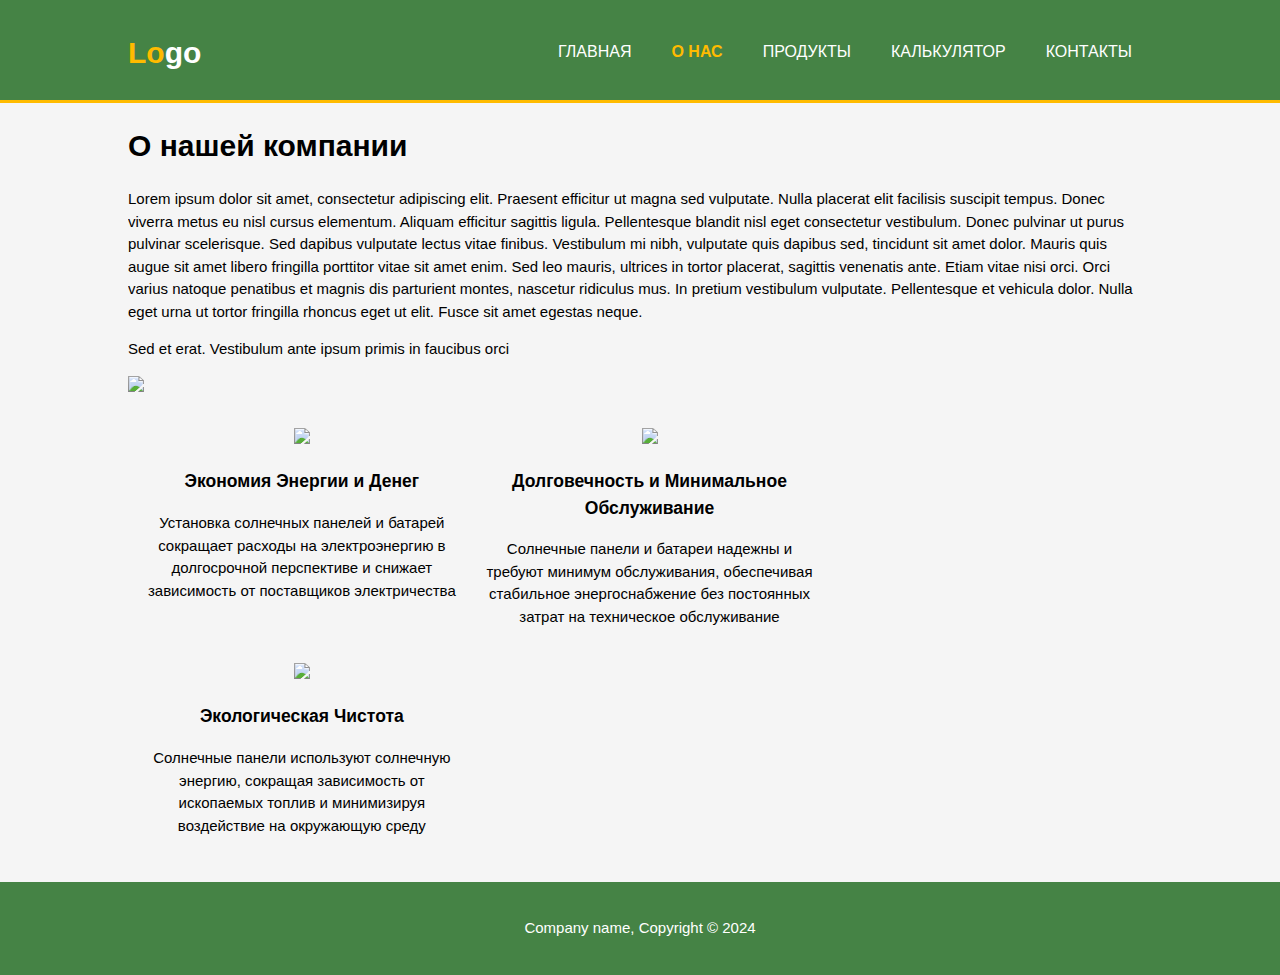
==== front/about.html @ 2ba2df52 "added about us page,edited main email container" ====
<!DOCTYPE html>
<html>
    <head>
        <meta charset="utf-8">
        <meta name="viewport" content="width=device-width">
        <meta name="description" content="Lorem ipsum dolor sit amet">
        <meta name="keywords" content="solar panels, eco, energy">
        <title>Солнечные панели | О нас</title>
        <link rel="stylesheet" href="style.css">
    </head>
    <body>
        <header>
            <div class="container">
                <div id="branding">
                    <h1><span class="highlight">Lo</span>go</h1>
                </div>
                <nav>
                    <ul>
                        <li><a href="index.html">Главная</a></li>
                        <li class="current"><a href="about.html">О нас</a></li>
                        <li><a href="products.html">Продукты</a></li>
                        <li><a href="calculator.html">Калькулятор</a></li>
                        <li><a href="contacts.html">Контакты</a></li>
                        
                    </ul>
                </nav>
            </div>
        </header>

        <section id="main">
            <div class="container">
                    <article id="main-col">
                        <h1 class="page-title"> О нашей компании</h1>
                        <p>Lorem ipsum dolor sit amet, consectetur adipiscing elit. Praesent efficitur ut magna sed vulputate. 
                            Nulla placerat elit facilisis suscipit tempus. Donec viverra metus eu nisl cursus elementum. Aliquam efficitur sagittis ligula. Pellentesque blandit nisl eget consectetur vestibulum. 
                            Donec pulvinar ut purus pulvinar scelerisque. Sed dapibus vulputate lectus vitae finibus. Vestibulum mi nibh, vulputate quis dapibus sed, tincidunt sit amet dolor. Mauris quis augue sit amet libero fringilla porttitor vitae sit amet enim.
                            Sed leo mauris, ultrices in tortor placerat, sagittis venenatis ante. Etiam vitae nisi orci. Orci varius natoque penatibus et magnis dis parturient montes, nascetur ridiculus mus. 
                            In pretium vestibulum vulputate. Pellentesque et vehicula dolor. Nulla eget urna ut tortor fringilla rhoncus eget ut elit. 
                            Fusce sit amet egestas neque.</p>
                        <p>Sed et erat. Vestibulum ante ipsum primis in faucibus orci</p>
                    </article>
                    <img src="/home/marbelle/project-website/logos/company.jpg">
                </div>
            </div>
        </section>
        
        <section id="boxes">
            <div class="container">
                <div class="box">
                    <img src="/home/marbelle/project-website/logos/lighting.png">
                    <h3>Экономия Энергии и Денег</h3>
                    <p>Установка солнечных панелей и батарей сокращает расходы на электроэнергию 
                        в долгосрочной перспективе и снижает зависимость от поставщиков электричества</p>
                </div>
                <div class="box">
                    <img src="/home/marbelle/project-website/logos/energy.png">
                    <h3>Долговечность и Минимальное Обслуживание</h3>
                    <p>Солнечные панели и батареи надежны и требуют минимум обслуживания, 
                        обеспечивая стабильное энергоснабжение без постоянных затрат на техническое обслуживание</p>
                </div>
                <div class="box">
                    <img src="/home/marbelle/project-website/logos/renewable-energy.png">
                    <h3>Экологическая Чистота</h3>
                    <p>Солнечные панели используют солнечную энергию, сокращая зависимость от ископаемых 
                        топлив и минимизируя воздействие на окружающую среду</p>
                </div>
            </div>
        </section>

        <footer>
            <p>Company name, Copyright &copy; 2024</p>
        </footer>
    </body>
</html>
---- front/style.css ----
body {
    font: 15px/1.5 Verdana, Geneva, Tahoma, sans-serif;
    padding: 0;
    margin: 0;
    background-color: whitesmoke;
}


/*Global*/
.container {
    width: 80%;
    margin: auto;
    overflow: hidden;
}

ul {
    margin: 0;
    padding: 0;
}

.button_1 {
    height: 38px;
    background: rgb(255, 187, 0);
    border: 0;
    padding-left: 20px;
    padding-right: 20px;
    color:white;
}
/*Header*/
header {
    background: rgba(51, 119, 51, 0.904);
    color: white;
    padding-top: 30px;
    min-height: 70px;
    border-bottom: rgb(255, 187, 0) 3px solid;
}

header a{
    color:white;
    text-decoration: none;
    text-transform: uppercase;
    font-size: 16px;
}


header li {
    float:left;
    display: inline;
    padding: 0 20px 0 20px;
}

header #branding {
    float: left;

}

header #branding h1{
    margin: 0;
}

header nav {
    float: right;
    margin-top: 10px;
}

header .highlight, header .current a {
    color: rgb(255, 187, 0);
    font-weight: bold;
}

header a:hover {
    color: white;
    font-weight: bold;
}

/*Showcase*/
#showcase {
    min-height: 400px;
    background: url('/home/marbelle/project-website/logos/1bg.png') no-repeat 0 -184px;
    background-size: cover;
    background-color: rgba(0, 0, 0, 0.5);
    text-align: center;
    color: white;
}

#showcase h1{
    margin-top: 100px;
    font-size: 55px;
    margin-bottom: 10px;
}

.aboutus{
    padding-left: 80px;
    margin: auto;
    overflow: hidden;
}

#showcase p {
    font-size: 20px;
}

#information {
    background-color: whitesmoke;
    color: black;
}

#information .aboutus h2 {
    margin-top: 60px;
    font-size: 40px;
    margin-bottom: 10px;
    padding-left: 8%;
}

#information .info {
    overflow: hidden;
    margin-bottom: 35px;
}

#information .info p {
    float: left;
    font-size: 16px;
    width: 40%;
    padding: 10px;
    margin-left: 8%;
}

#information .info img {
    width: 500px;
    float: right;
    margin-right: 13%;
}

#form .emailbox{
    padding: 20px 0;
    display: flex;
    color: white;
    align-items: center;
    background: rgba(51, 119, 51, 0.904);
    overflow: hidden;
    margin: 0 auto;
    justify-content: space-evenly;
}

#form h2 {
    clear: both;
    padding-left: 10%;
    width: 40%;
}

#form form {
    float: right;
    margin-top: 1px;
    margin-right: 15%;
}

#form input, textarea {
    padding: 4px;
    height: 25px;
    width: 300px;
    margin-bottom: 10px;
    margin-top: 0;
    display: inline-block;
    vertical-align: middle;
    border-radius: 5px;
    border: 1px ;
}

#form .button_1 {
    border-radius: 5px;
    border: 1px solid rgb(255, 187, 0);
    font-weight: bold;
}

#boxes {
    margin-top: 20px;
}

#boxes .box {
    float: left;
    text-align: center;
    width: 32%;
    padding: 10px;
}

#boxes .box img{
    width: 100px;
}

footer {
    padding: 20px;
    margin-top: 20px;
    color: white;
    background-color: rgba(51, 119, 51, 0.904);
    text-align: center;
}
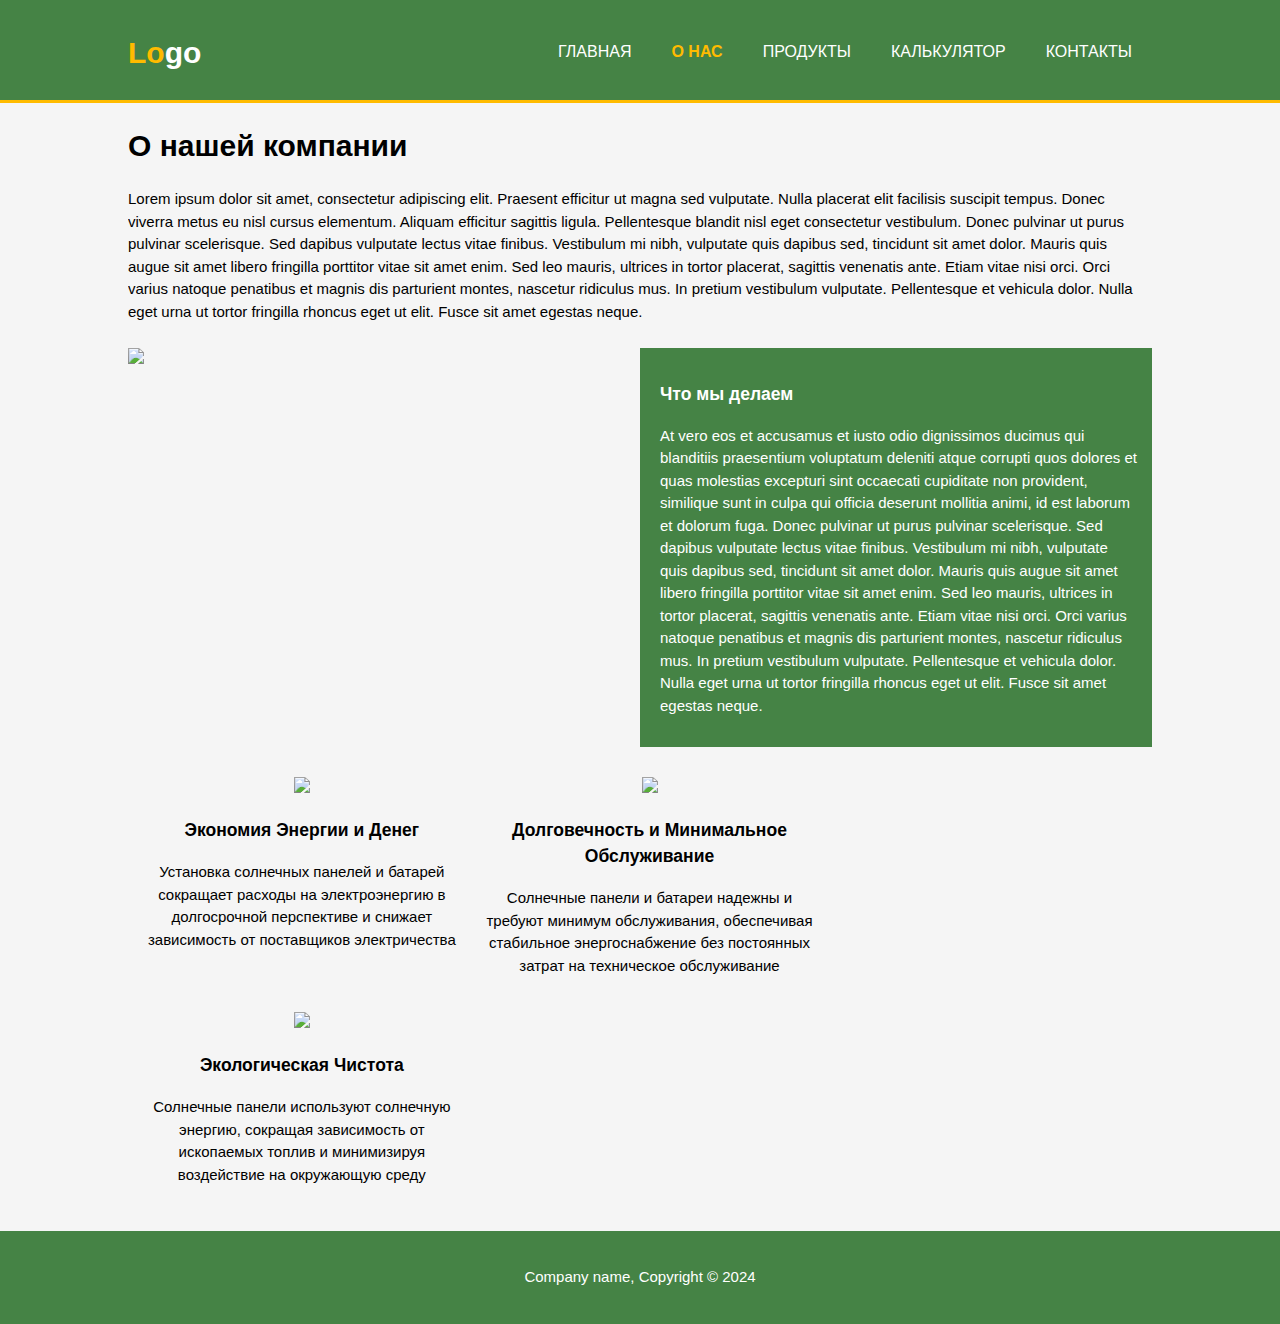
==== commit 6e630381: "corrected about us page" ====
--- a/front/about.html
+++ b/front/about.html
@@ -37,8 +37,18 @@
                             Sed leo mauris, ultrices in tortor placerat, sagittis venenatis ante. Etiam vitae nisi orci. Orci varius natoque penatibus et magnis dis parturient montes, nascetur ridiculus mus. 
                             In pretium vestibulum vulputate. Pellentesque et vehicula dolor. Nulla eget urna ut tortor fringilla rhoncus eget ut elit. 
                             Fusce sit amet egestas neque.</p>
-                        <p>Sed et erat. Vestibulum ante ipsum primis in faucibus orci</p>
                     </article>
+                    <aside id="sidebar">
+                        <div class="dark">
+                        <h3>Что мы делаем</h3>
+                        <p>At vero eos et accusamus et iusto odio dignissimos ducimus qui blanditiis praesentium voluptatum deleniti atque corrupti quos dolores et quas molestias excepturi sint occaecati cupiditate non provident, 
+                            similique sunt in culpa qui officia deserunt mollitia animi, id est laborum et dolorum fuga.
+                            Donec pulvinar ut purus pulvinar scelerisque. Sed dapibus vulputate lectus vitae finibus. Vestibulum mi nibh, vulputate quis dapibus sed, tincidunt sit amet dolor. Mauris quis augue sit amet libero fringilla porttitor vitae sit amet enim.
+                            Sed leo mauris, ultrices in tortor placerat, sagittis venenatis ante. Etiam vitae nisi orci. Orci varius natoque penatibus et magnis dis parturient montes, nascetur ridiculus mus. 
+                            In pretium vestibulum vulputate. Pellentesque et vehicula dolor. Nulla eget urna ut tortor fringilla rhoncus eget ut elit. 
+                            Fusce sit amet egestas neque.</p>
+                        </div>
+                    </aside>
                     <img src="/home/marbelle/project-website/logos/company.jpg">
                 </div>
             </div>
--- a/front/style.css
+++ b/front/style.css
@@ -11,6 +11,14 @@
     width: 80%;
     margin: auto;
     overflow: hidden;
+}
+
+.dark {
+    padding: 15px;
+    background: rgba(51, 119, 51, 0.904);
+    border: 0;
+    padding-left: 20px;
+    color: white;
 }
 
 ul {
@@ -152,7 +160,7 @@
     margin-top: 1px;
     margin-right: 15%;
 }
-
+/*form*/
 #form input, textarea {
     padding: 4px;
     height: 25px;
@@ -185,6 +193,18 @@
 #boxes .box img{
     width: 100px;
 }
+/*Sidebar*/
+aside#sidebar{
+    float: right;
+    width: 50%;
+    margin-top: 10px;
+}
+
+#main .container img{
+    float: left;
+    width: 48%;
+    margin-top: 10px;
+}
 
 footer {
     padding: 20px;
